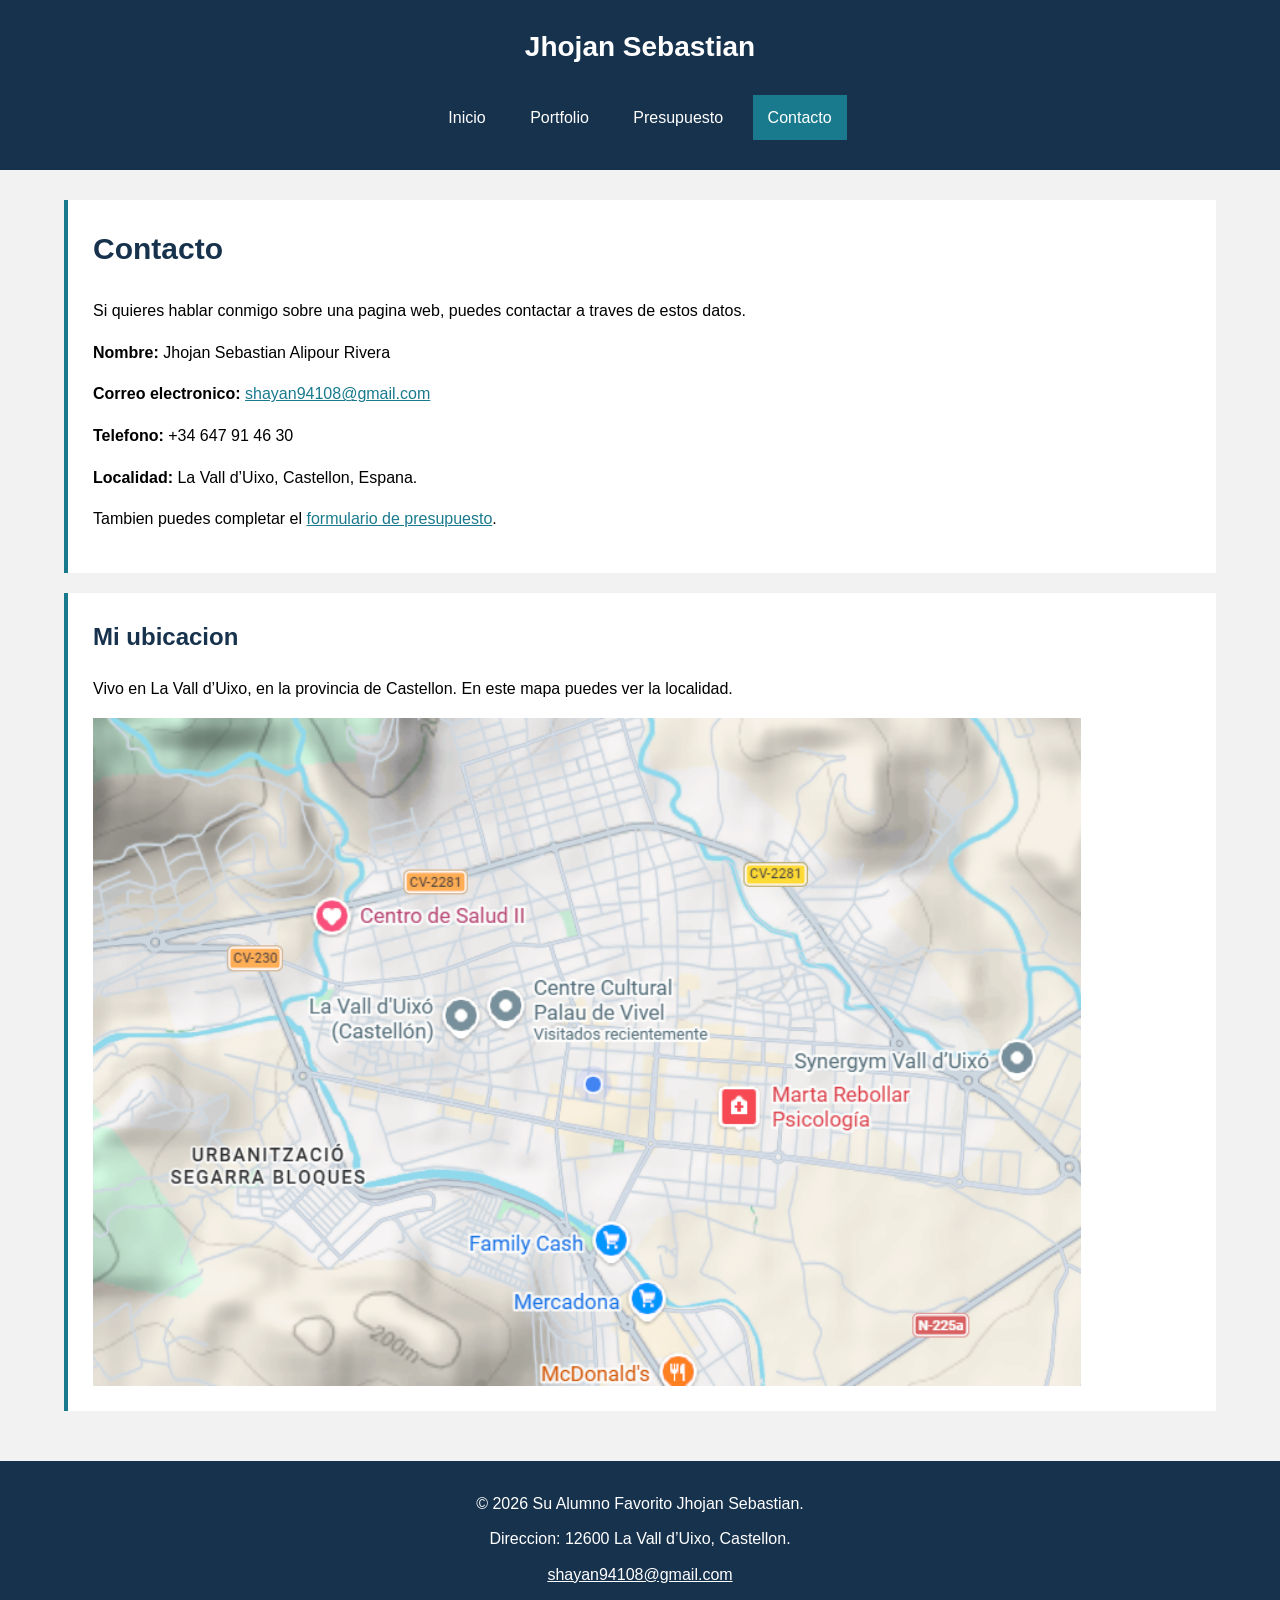
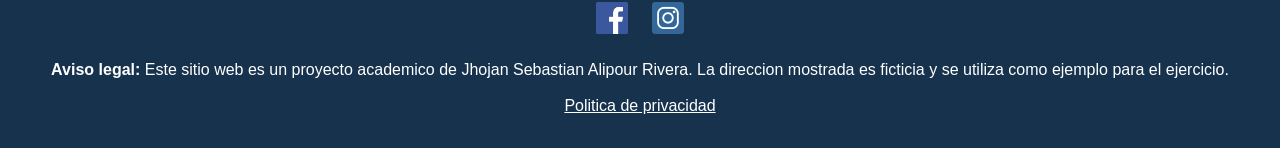
==== views/contacto.html @ 99334de0 "Add files via upload Corrección de estructura y rutas" ====
<!DOCTYPE html>
<html lang="es">
<head>
    <meta charset="UTF-8">
    <meta name="viewport" content="width=device-width, initial-scale=1.0">
    <meta name="description" content="Datos de contacto de Jhojan Sebastian Alipour Rivera, en La Vall d’Uixó.">
    <title>Contacto | Jhojan Sebastian</title>

    <link rel="stylesheet" href="../css/estilos.css">
</head>
<body>

    <!-- Cabecera y menu de navegacion -->
    <header>
        <p>Jhojan Sebastian</p>

        <nav>
            <ul>
                <li>
                    <a href="../index.html">Inicio</a>
                </li>
                <li>
                    <a href="portfolio.html">Portfolio</a>
                </li>
                <li>
                    <a href="presupuesto.html">Presupuesto</a>
                </li>
                <li>
                    <a href="contacto.html" class="activo">Contacto</a>
                </li>
            </ul>
        </nav>
    </header>

    <main>

        <!-- Datos de contacto -->
        <section>
            <h1>Contacto</h1>

            <p>
                Si quieres hablar conmigo sobre una pagina web,
                puedes contactar a traves de estos datos.
            </p>

            <p>
                <strong>Nombre:</strong>
                Jhojan Sebastian Alipour Rivera
            </p>

            <p>
                <strong>Correo electronico:</strong>
                <a href="mailto:shayan94108@gmail.com">
                    shayan94108@gmail.com
                </a>
            </p>

            <p>
                <strong>Telefono:</strong>
                +34 647 91 46 30
            </p>

            <p>
                <strong>Localidad:</strong>
                La Vall d’Uixo, Castellon, Espana.
            </p>

            <p>
                Tambien puedes completar el
                <a href="presupuesto.html">formulario de presupuesto</a>.
            </p>
        </section>

        <!-- Mapa de la localidad -->
        <section>
            <h2>Mi ubicacion</h2>

            <p>
                Vivo en La Vall d’Uixo, en la provincia de Castellon.
                En este mapa puedes ver la localidad.
            </p>

            <img class="mapa" src="../assets/images/mapa.png"
                 alt="Mapa de La Vall d’Uixo, en Castellon">
        </section>

    </main>

    <!-- Pie de pagina -->
    <footer>
        <p>&copy; 2026 Su Alumno Favorito Jhojan Sebastian.</p>

         <p>
            Direccion:
            12600 La Vall d’Uixo, Castellon.
        </p>

        <p>
            <a href="mailto:shayan94108@gmail.com">
                shayan94108@gmail.com
            </a>
        </p>

        <!-- Enlaces a mis redes sociales -->
        <div class="redes-sociales">
            <a href="https://www.facebook.com/shayan94108">
                <img src="../assets/images/facebook.png" alt="Mi Facebook">
            </a>

            <a href="https://www.instagram.com/shayan94108/">
                <img src="../assets/images/instagram.png" alt="Mi Instagram">
            </a>
        </div>

        <p>
            <strong>Aviso legal:</strong>
            Este sitio web es un proyecto academico de
            Jhojan Sebastian Alipour Rivera.
            La direccion mostrada es ficticia y se utiliza
            como ejemplo para el ejercicio.
        </p>

        <p>
            <a href="presupuesto.html#politica-privacidad">
                Politica de privacidad
            </a>
        </p>
    </footer>
</body>
</html>
---- css/estilos.css ----
/* Estilo general de la pagina */
body {
    margin: 0;
    font-family: Arial, sans-serif;
    font-size: 16px;
    line-height: 1.6;
    color: black;
    background-color: #f2f2f2;
    min-height: 100vh;
    display: flex;
    flex-direction: column;
    }

/* Cabecera */
header {
    padding: 25px;
    text-align: center;
    color: white;
    background-color: #17324d;
}

/* Nombre del sitio */
header p {
    margin: 0;
    font-size: 28px;
    font-weight: bold;
}

/* Lista del menu */
nav ul {
    margin-top: 20px;
    margin-bottom: 0;
    padding: 0;
    list-style-type: none;
}

/* Colocamos las opciones del menu en una linea */
nav li {
    display: inline-block;
    margin: 5px;
}

/* Enlaces del menu */
nav a {
    display: inline-block;
    padding: 10px 15px;
    color: white;
    text-decoration: none;
}

/* Resaltamos la pagina actual */
nav a.activo {
    background-color: #197a8d;
}

/* Cambiamos el fondo al pasar el raton */
nav a:hover {
    background-color: #197a8d;
}

/* Contenido principal centrado */
main {
    width: 90%;
    margin: 30px auto;
    flex: 1;
}

/* Secciones del contenido */
section {
    margin-bottom: 20px;
    padding: 25px;
    background-color: white;
    border-left: 4px solid #197a8d;
}

/* Titulos */
h1 {
    margin-top: 0;
    font-size: 30px;
    color: #17324d;
}

h2 {
    margin-top: 0;
    font-size: 24px;
    color: #17324d;
}

/* Pie de pagina */
footer {
    padding: 20px;
    text-align: center;
    color: white;
    background-color: #17324d;
}
/* Organización de la galeria */
.galeria {
    display: flex;
    flex-wrap: wrap;
    justify-content: space-around;
}

/* Cada proyecto de la galeria */
.proyecto {
    width: 250px;
    margin: 15px;
}

/* Imágenes de los proyectos */
.proyecto img {
    width: 100%;
    height: auto;
}

/* Títulos de los proyectos */
.proyecto h2 {
    margin-top: 15px;
    font-size: 20px;
}
/* Separación entre los campos del formulario */
.formulario p {
    margin-bottom: 20px;
}

/* Cajas para escribir los datos */
.campo {
    display: block;
    width: 90%;
    margin-top: 5px;
    padding: 8px;
    font-family: Arial, sans-serif;
    font-size: 16px;
    color: black;
    background-color: white;
    border: 1px solid #17324d;
}

/* Botón del formulario */
.boton {
    padding: 10px 20px;
    font-size: 16px;
    color: white;
    background-color: #197a8d;
    border: none;
    cursor: pointer;
}

/* Cambio de color al pasar el raton */
.boton:hover {
    background-color: #17324d;
}
/* Enlaces dentro del contenido */
main a {
    color: #197a8d;
}

/* Color de los enlaces al pasar el raton */
main a:hover {
    color: #17324d;
}

/* Imagen del mapa */
.mapa {
    display: block;
    width: 90%;
    height: auto;
    margin-top: 15px;
}
/* Separación de los textos del pie */
footer p {
    margin: 10px 0;
}

/* Enlaces del pie de página */
footer a {
    color: white;
}

/* Separación entre las redes sociales */
.redes-sociales a {
    display: inline-block;
    margin: 5px 10px;
}

/* Tamaño de los logotipos */
.redes-sociales img {
    width: 32px;
    height: 32px;
}
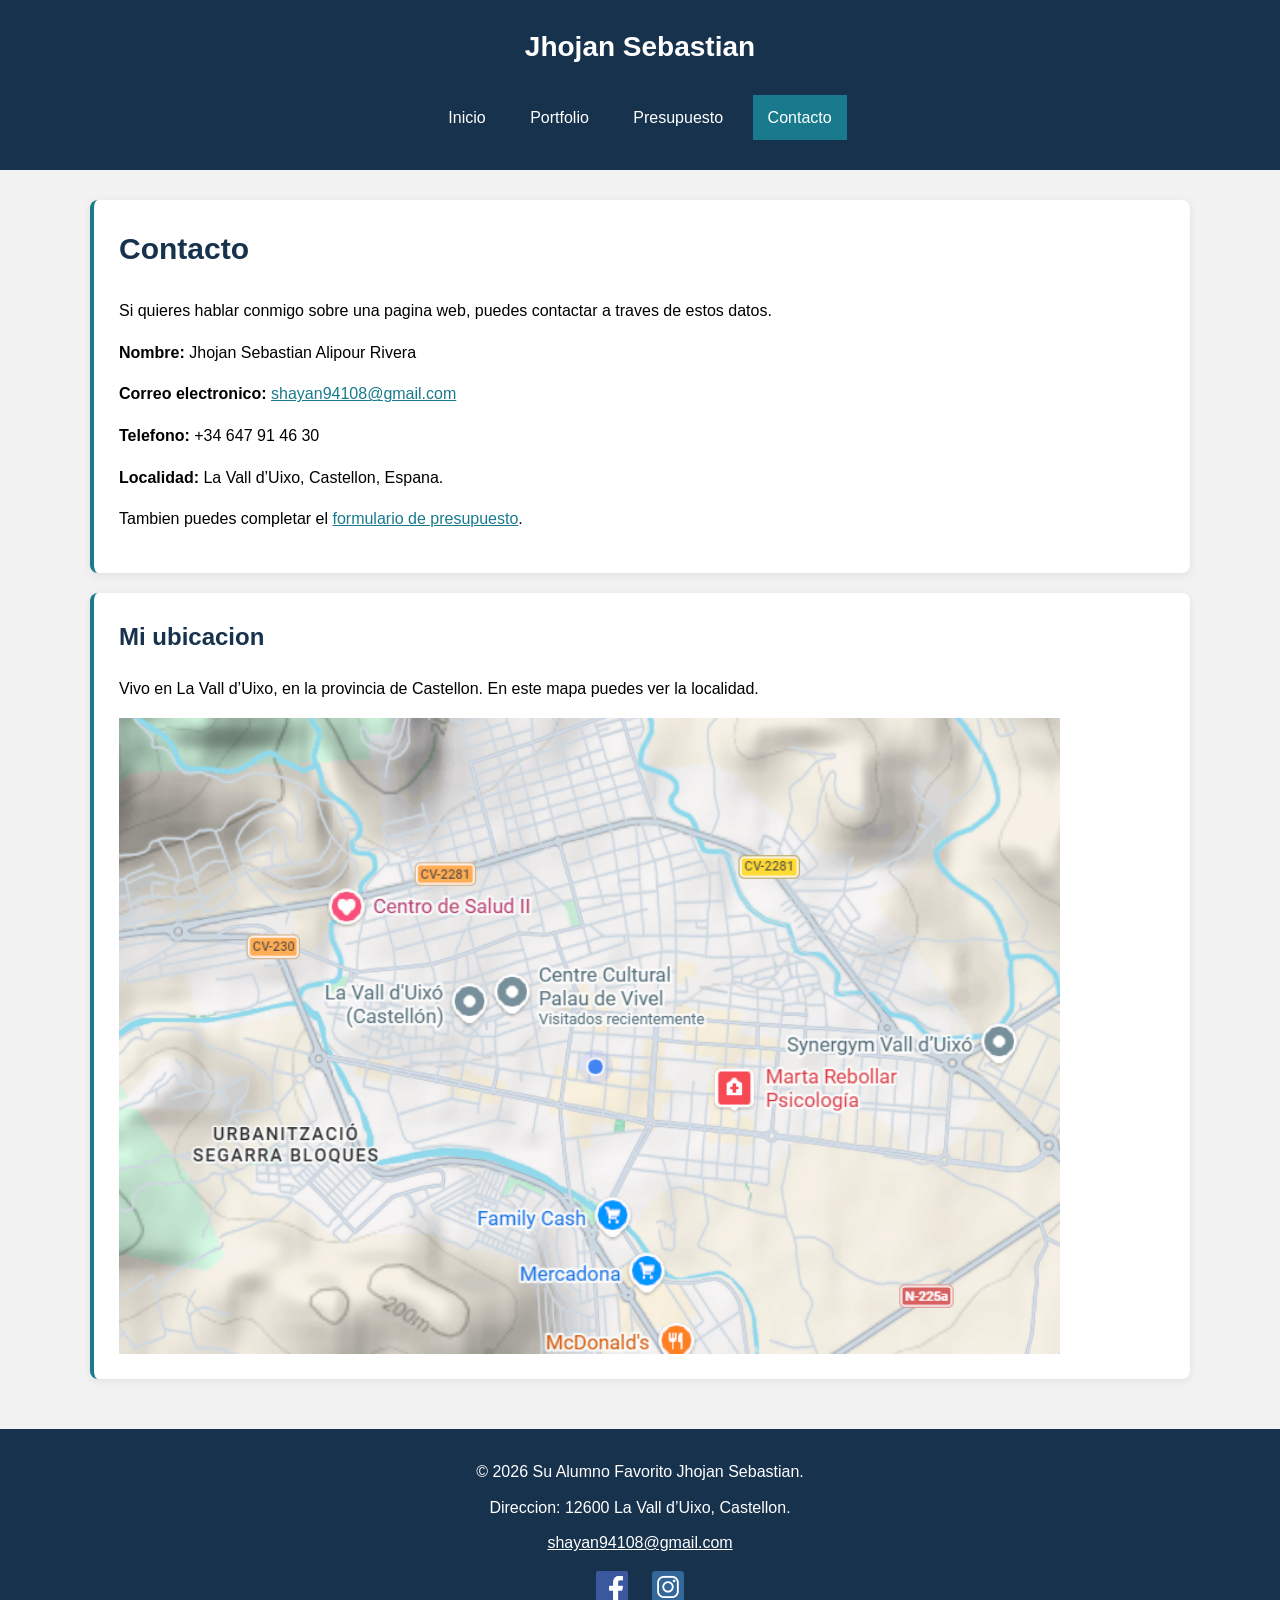
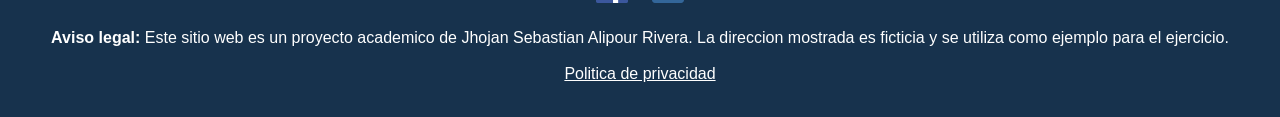
==== commit 42ba5caf: "Primera versión del portafolio en HTML y CSS" ====
--- a/views/contacto.html
+++ b/views/contacto.html
@@ -81,6 +81,7 @@
             </p>
 
             <img class="mapa" src="../assets/images/mapa.png"
+                 width="796" height="538"
                  alt="Mapa de La Vall d’Uixo, en Castellon">
         </section>
 
@@ -104,11 +105,11 @@
         <!-- Enlaces a mis redes sociales -->
         <div class="redes-sociales">
             <a href="https://www.facebook.com/shayan94108">
-                <img src="../assets/images/facebook.png" alt="Mi Facebook">
+                <img src="../assets/images/facebook.png" width="960" height="960" alt="Mi Facebook">
             </a>
 
             <a href="https://www.instagram.com/shayan94108/">
-                <img src="../assets/images/instagram.png" alt="Mi Instagram">
+                <img src="../assets/images/instagram.png" width="512" height="512" alt="Mi Instagram">
             </a>
         </div>
 
--- a/css/estilos.css
+++ b/css/estilos.css
@@ -63,6 +63,7 @@
     width: 90%;
     margin: 30px auto;
     flex: 1;
+    max-width: 1100px;
 }
 
 /* Secciones del contenido */
@@ -71,6 +72,8 @@
     padding: 25px;
     background-color: white;
     border-left: 4px solid #197a8d;
+    border-radius: 8px;
+    box-shadow: 0 2px 8px rgba(0, 0, 0, 0.08);
 }
 
 /* Titulos */
@@ -97,7 +100,7 @@
 .galeria {
     display: flex;
     flex-wrap: wrap;
-    justify-content: space-around;
+    justify-content: center;
 }
 
 /* Cada proyecto de la galeria */
@@ -186,4 +189,23 @@
 .redes-sociales img {
     width: 32px;
     height: 32px;
+}
+/* Ajustes para pantallas pequenas */
+@media (max-width: 480px) {
+    header,
+    footer {
+        padding: 15px;
+    }
+
+    main {
+        margin: 15px auto;
+    }
+
+    section {
+        padding: 16px;
+    }
+
+    nav a {
+        padding: 8px 10px;
+    }
 }
